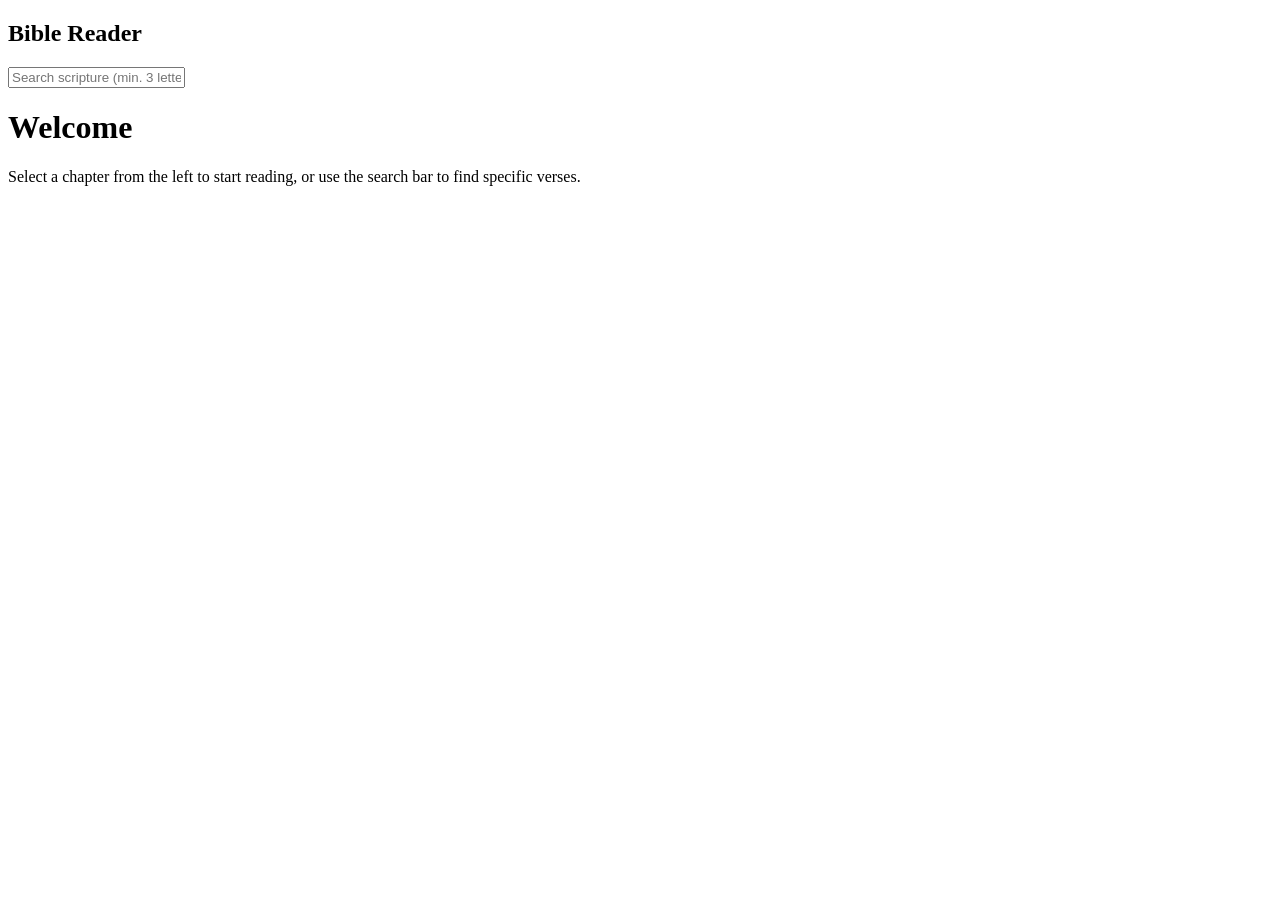
==== index.html @ 3a13e8b4 "Update index.html" ====
<!DOCTYPE html>
<html lang="en">
<head>
    <meta charset="UTF-8">
    <meta name="viewport" content="width=device-width, initial-scale=1.0">
    <title>Bible Reader Dashboard</title>
    <link rel="stylesheet" href="style.css">
</head>
<body>
    <div class="dashboard">
        <!-- Sidebar Navigation -->
        <aside class="sidebar">
            <h2>Bible Reader</h2>
            <div class="search-container">
                <input type="text" id="searchInput" placeholder="Search scripture (min. 3 letters)...">
            </div>
            <nav id="bookList">
                <!-- Books and chapters will be injected here via JS -->
            </nav>
        </aside>

        <!-- Main Reading Area -->
        <main class="content">
            <header>
                <h1 id="chapterTitle">Welcome</h1>
            </header>
            <div id="readerArea">
                <p>Select a chapter from the left to start reading, or use the search bar to find specific verses.</p>
            </div>
        </main>
    </div>

    <!-- Scripts: The data file MUST load before the app logic -->
    <script src="bible-data.js"></script>
    <script src="app.js"></script>
</body>
</html>
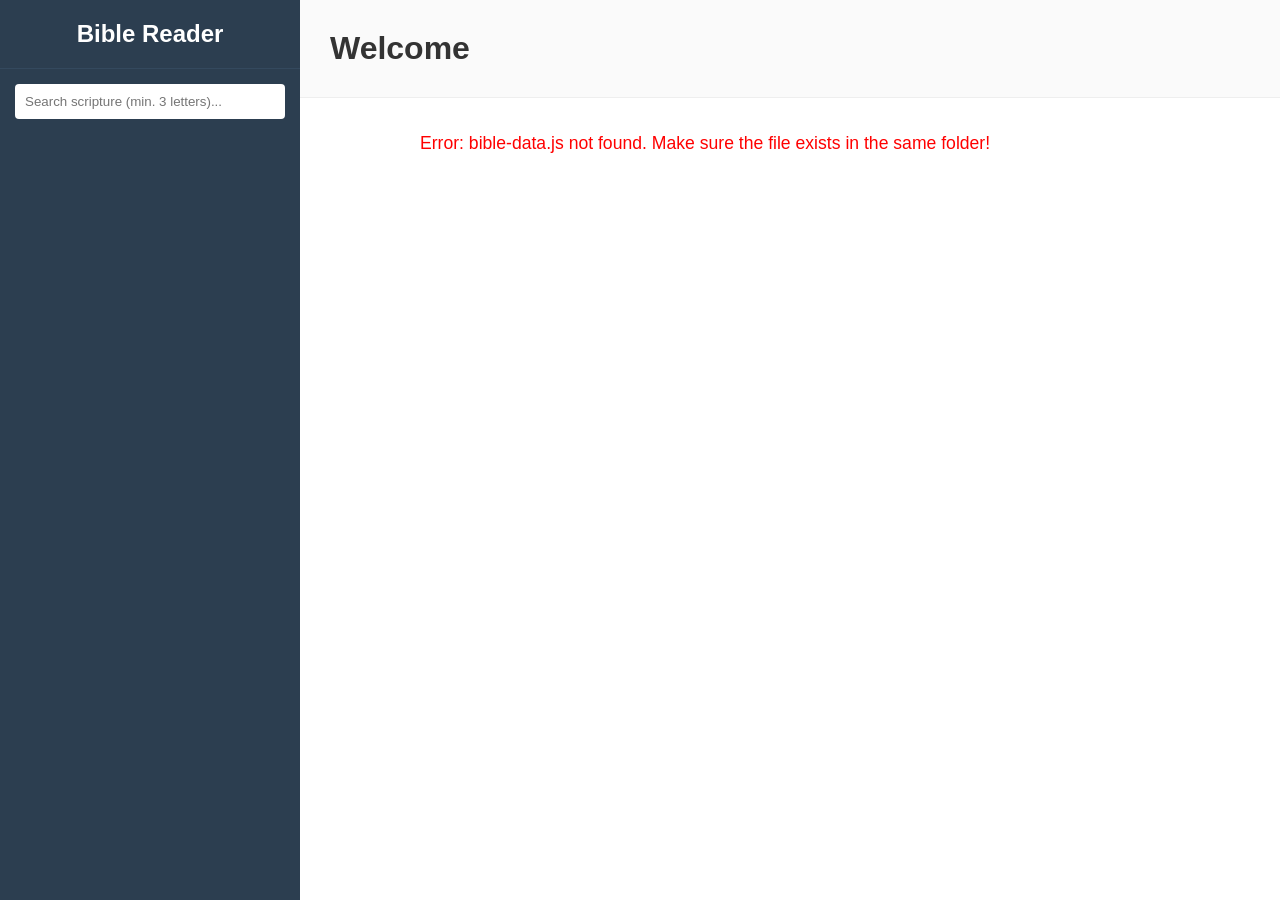
==== commit 9cc20912: "Add CSS styles to index.html for dashboard layout Added internal CSS styles for layout and design." ====
--- a/index.html
+++ b/index.html
@@ -4,7 +4,154 @@
     <meta charset="UTF-8">
     <meta name="viewport" content="width=device-width, initial-scale=1.0">
     <title>Bible Reader Dashboard</title>
-    <link rel="stylesheet" href="style.css">
+    <style>
+        * {
+            margin: 0;
+            padding: 0;
+            box-sizing: border-box;
+            font-family: -apple-system, BlinkMacSystemFont, "Segoe UI", Roboto, Helvetica, Arial, sans-serif;
+        }
+
+        body {
+            background-color: #f5f5f5;
+            color: #333;
+        }
+
+        .dashboard {
+            display: flex;
+            height: 100vh;
+        }
+
+        .sidebar {
+            width: 300px;
+            background-color: #2c3e50;
+            color: white;
+            display: flex;
+            flex-direction: column;
+            overflow-y: auto;
+        }
+
+        .sidebar h2 {
+            padding: 20px;
+            text-align: center;
+            border-bottom: 1px solid #34495e;
+        }
+
+        .search-container {
+            padding: 15px;
+        }
+
+        #searchInput {
+            width: 100%;
+            padding: 10px;
+            border: none;
+            border-radius: 4px;
+            outline: none;
+        }
+
+        #bookList {
+            flex: 1;
+        }
+
+        .book-title {
+            padding: 15px;
+            background-color: #34495e;
+            cursor: pointer;
+            user-select: none;
+            border-bottom: 1px solid #2c3e50;
+            font-weight: bold;
+        }
+
+        .book-title:hover {
+            background-color: #3b536b;
+        }
+
+        .chapter-list {
+            display: none; 
+            background-color: #2c3e50;
+            padding: 10px 15px;
+        }
+
+        .chapter-btn {
+            display: inline-block;
+            padding: 8px 12px;
+            margin: 5px;
+            background-color: #ecf0f1;
+            color: #2c3e50;
+            text-decoration: none;
+            border-radius: 4px;
+            cursor: pointer;
+            font-size: 0.9em;
+        }
+
+        .chapter-btn:hover {
+            background-color: #bdc3c7;
+        }
+
+        .content {
+            flex: 1;
+            display: flex;
+            flex-direction: column;
+            background-color: #fff;
+            overflow-y: auto;
+        }
+
+        header {
+            padding: 30px;
+            border-bottom: 1px solid #eee;
+            background-color: #fafafa;
+        }
+
+        #readerArea {
+            padding: 30px;
+            max-width: 800px;
+            margin: 0 auto;
+            width: 100%;
+            line-height: 1.8;
+            font-size: 1.1em;
+        }
+
+        .verse-block {
+            margin-bottom: 15px;
+            display: flex;
+        }
+
+        .verse-num {
+            font-weight: bold;
+            color: #7f8c8d;
+            margin-right: 15px;
+            min-width: 25px;
+            user-select: none;
+        }
+
+        .verse-text {
+            flex: 1;
+        }
+
+        .search-result {
+            margin-bottom: 20px;
+            padding-bottom: 15px;
+            border-bottom: 1px solid #eee;
+        }
+
+        .search-ref {
+            font-weight: bold;
+            color: #2980b9;
+            cursor: pointer;
+            margin-bottom: 5px;
+            display: inline-block;
+        }
+
+        .search-ref:hover {
+            text-decoration: underline;
+        }
+
+        mark {
+            background-color: #ffeaa7;
+            padding: 2px;
+            border-radius: 3px;
+        }
+    </style>
 </head>
 <body>
     <div class="dashboard">
@@ -30,8 +177,152 @@
         </main>
     </div>
 
-    <!-- Scripts: The data file MUST load before the app logic -->
+    <!-- 1. Load the data template first -->
     <script src="bible-data.js"></script>
-    <script src="app.js"></script>
+
+    <!-- 2. Application Logic -->
+    <script>
+        document.addEventListener("DOMContentLoaded", () => {
+            const bookListEl = document.getElementById("bookList");
+            const readerAreaEl = document.getElementById("readerArea");
+            const chapterTitleEl = document.getElementById("chapterTitle");
+            const searchInput = document.getElementById("searchInput");
+
+            // Build the sidebar navigation
+            function renderNavigation() {
+                bookListEl.innerHTML = "";
+                
+                if (typeof bibleData === 'undefined') {
+                    readerAreaEl.innerHTML = "<p style='color:red;'>Error: bible-data.js not found. Make sure the file exists in the same folder!</p>";
+                    return;
+                }
+
+                bibleData.forEach((bookObj) => {
+                    const bookHeader = document.createElement("div");
+                    bookHeader.className = "book-title";
+                    bookHeader.innerText = bookObj.book;
+                    
+                    const chapterContainer = document.createElement("div");
+                    chapterContainer.className = "chapter-list";
+                    
+                    bookObj.chapters.forEach((chapObj) => {
+                        const chapBtn = document.createElement("span");
+                        chapBtn.className = "chapter-btn";
+                        chapBtn.innerText = `Ch. ${chapObj.chapter}`;
+                        
+                        chapBtn.addEventListener("click", () => {
+                            displayChapter(bookObj.book, chapObj.chapter, chapObj.verses);
+                        });
+                        
+                        chapterContainer.appendChild(chapBtn);
+                    });
+                    
+                    bookHeader.addEventListener("click", () => {
+                        const isVisible = chapterContainer.style.display === "block";
+                        chapterContainer.style.display = isVisible ? "none" : "block";
+                    });
+                    
+                    bookListEl.appendChild(bookHeader);
+                    bookListEl.appendChild(chapterContainer);
+                });
+            }
+
+            // Display a chapter
+            function displayChapter(bookName, chapterNum, verses) {
+                chapterTitleEl.innerText = `${bookName} Chapter ${chapterNum}`;
+                readerAreaEl.innerHTML = "";
+                
+                verses.forEach((verseText, index) => {
+                    const verseBlock = document.createElement("div");
+                    verseBlock.className = "verse-block";
+                    
+                    const verseNum = document.createElement("span");
+                    verseNum.className = "verse-num";
+                    verseNum.innerText = index + 1;
+                    
+                    const verseTextEl = document.createElement("span");
+                    verseTextEl.className = "verse-text";
+                    verseTextEl.innerText = verseText;
+                    
+                    verseBlock.appendChild(verseNum);
+                    verseBlock.appendChild(verseTextEl);
+                    readerAreaEl.appendChild(verseBlock);
+                });
+            }
+
+            // Search Functionality
+            searchInput.addEventListener("input", (e) => {
+                const query = e.target.value.toLowerCase().trim();
+                
+                if (query.length < 3) {
+                    if (query.length === 0) {
+                        chapterTitleEl.innerText = "Welcome";
+                        readerAreaEl.innerHTML = "<p>Select a chapter from the left to start reading.</p>";
+                    }
+                    return;
+                }
+                
+                const results = [];
+                
+                bibleData.forEach(bookObj => {
+                    bookObj.chapters.forEach(chapObj => {
+                        chapObj.verses.forEach((verseText, vIndex) => {
+                            if (verseText.toLowerCase().includes(query)) {
+                                results.push({
+                                    reference: `${bookObj.book} ${chapObj.chapter}:${vIndex + 1}`,
+                                    text: verseText,
+                                    book: bookObj.book,
+                                    chapter: chapObj.chapter,
+                                    verses: chapObj.verses
+                                });
+                            }
+                        });
+                    });
+                });
+                
+                displaySearchResults(query, results);
+            });
+
+            // Render Search Results
+            function displaySearchResults(query, results) {
+                chapterTitleEl.innerText = `Search Results for "${query}"`;
+                readerAreaEl.innerHTML = "";
+                
+                if (results.length === 0) {
+                    readerAreaEl.innerHTML = "<p>No matches found.</p>";
+                    return;
+                }
+                
+                const resultCount = document.createElement("p");
+                resultCount.innerText = `Found ${results.length} results.`;
+                resultCount.style.marginBottom = "20px";
+                readerAreaEl.appendChild(resultCount);
+                
+                results.forEach(res => {
+                    const resultDiv = document.createElement("div");
+                    resultDiv.className = "search-result";
+                    
+                    const refEl = document.createElement("div");
+                    refEl.className = "search-ref";
+                    refEl.innerText = res.reference;
+                    
+                    refEl.addEventListener("click", () => {
+                        searchInput.value = ""; 
+                        displayChapter(res.book, res.chapter, res.verses);
+                    });
+                    
+                    const textEl = document.createElement("div");
+                    const regex = new RegExp(`(${query})`, 'gi');
+                    textEl.innerHTML = res.text.replace(regex, '<mark>$1</mark>');
+                    
+                    resultDiv.appendChild(refEl);
+                    resultDiv.appendChild(textEl);
+                    readerAreaEl.appendChild(resultDiv);
+                });
+            }
+
+            renderNavigation();
+        });
+    </script>
 </body>
 </html>
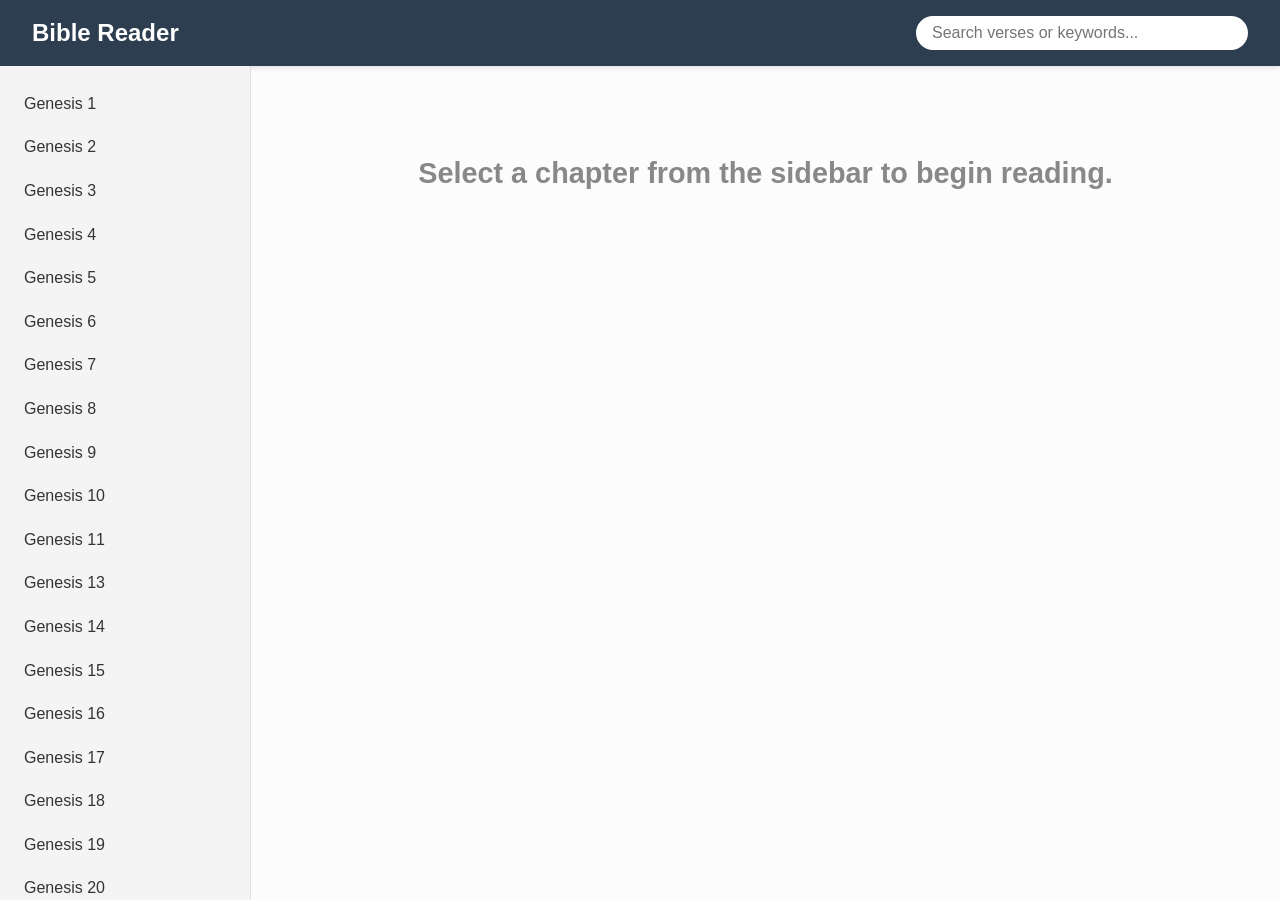
==== commit d4b0edbe: "Refactor sidebar styles and enhance navigation Refactor sidebar and navigation styles, update search" ====
--- a/index.html
+++ b/index.html
@@ -1,328 +1,511 @@
 <!DOCTYPE html>
+
 <html lang="en">
+
 <head>
+
     <meta charset="UTF-8">
+
     <meta name="viewport" content="width=device-width, initial-scale=1.0">
-    <title>Bible Reader Dashboard</title>
+
+    <title>Web Bible Reader</title>
+
     <style>
-        * {
+
+        /* CSS Styling for a Clean, Modern UI */
+
+        :root {
+
+            --bg-color: #fcfcfc;
+
+            --text-main: #333;
+
+            --accent-color: #2c3e50;
+
+            --sidebar-bg: #f4f4f4;
+
+            --border-color: #e0e0e0;
+
+        }
+
+
+
+        body {
+
             margin: 0;
-            padding: 0;
-            box-sizing: border-box;
+
             font-family: -apple-system, BlinkMacSystemFont, "Segoe UI", Roboto, Helvetica, Arial, sans-serif;
-        }
-
-        body {
-            background-color: #f5f5f5;
-            color: #333;
-        }
-
-        .dashboard {
+
+            background-color: var(--bg-color);
+
+            color: var(--text-main);
+
             display: flex;
+
+            flex-direction: column;
+
             height: 100vh;
-        }
-
-        .sidebar {
+
+        }
+
+
+
+        /* Top Navigation Bar */
+
+        header {
+
+            background-color: var(--accent-color);
+
+            color: white;
+
+            padding: 1rem 2rem;
+
+            display: flex;
+
+            justify-content: space-between;
+
+            align-items: center;
+
+            box-shadow: 0 2px 5px rgba(0,0,0,0.1);
+
+        }
+
+
+
+        header h1 {
+
+            margin: 0;
+
+            font-size: 1.5rem;
+
+            font-weight: 600;
+
+        }
+
+
+
+        #search-bar {
+
+            padding: 0.5rem 1rem;
+
+            border-radius: 20px;
+
+            border: none;
+
             width: 300px;
-            background-color: #2c3e50;
-            color: white;
+
+            font-size: 1rem;
+
+            outline: none;
+
+        }
+
+
+
+        /* Main Layout */
+
+        .container {
+
             display: flex;
-            flex-direction: column;
+
+            flex: 1;
+
+            overflow: hidden;
+
+        }
+
+
+
+        /* Sidebar for Navigation */
+
+        aside {
+
+            width: 250px;
+
+            background-color: var(--sidebar-bg);
+
+            border-right: 1px solid var(--border-color);
+
             overflow-y: auto;
-        }
-
-        .sidebar h2 {
-            padding: 20px;
-            text-align: center;
-            border-bottom: 1px solid #34495e;
-        }
-
-        .search-container {
-            padding: 15px;
-        }
-
-        #searchInput {
-            width: 100%;
-            padding: 10px;
-            border: none;
-            border-radius: 4px;
-            outline: none;
-        }
-
-        #bookList {
+
+            padding: 1rem 0;
+
+        }
+
+
+
+        .nav-item {
+
+            padding: 0.8rem 1.5rem;
+
+            cursor: pointer;
+
+            transition: background 0.2s;
+
+            font-weight: 500;
+
+        }
+
+
+
+        .nav-item:hover {
+
+            background-color: #e2e2e2;
+
+        }
+
+
+
+        .nav-item.active {
+
+            background-color: #ddd;
+
+            border-left: 4px solid var(--accent-color);
+
+        }
+
+
+
+        /* Reading Area */
+
+        main {
+
             flex: 1;
-        }
+
+            padding: 2rem 10%;
+
+            overflow-y: auto;
+
+            font-family: "Georgia", serif; /* Serif font for better reading */
+
+            line-height: 1.8;
+
+            font-size: 1.2rem;
+
+        }
+
+
 
         .book-title {
-            padding: 15px;
-            background-color: #34495e;
-            cursor: pointer;
-            user-select: none;
-            border-bottom: 1px solid #2c3e50;
+
+            font-size: 2.5rem;
+
+            margin-bottom: 0.5rem;
+
+            font-family: -apple-system, BlinkMacSystemFont, sans-serif;
+
+            color: var(--accent-color);
+
+        }
+
+
+
+        .verse-container {
+
+            margin-bottom: 1rem;
+
+        }
+
+
+
+        .verse-num {
+
+            font-size: 0.8em;
+
             font-weight: bold;
-        }
-
-        .book-title:hover {
-            background-color: #3b536b;
-        }
-
-        .chapter-list {
-            display: none; 
-            background-color: #2c3e50;
-            padding: 10px 15px;
-        }
-
-        .chapter-btn {
-            display: inline-block;
-            padding: 8px 12px;
-            margin: 5px;
-            background-color: #ecf0f1;
-            color: #2c3e50;
-            text-decoration: none;
-            border-radius: 4px;
-            cursor: pointer;
-            font-size: 0.9em;
-        }
-
-        .chapter-btn:hover {
-            background-color: #bdc3c7;
-        }
-
-        .content {
-            flex: 1;
-            display: flex;
-            flex-direction: column;
-            background-color: #fff;
-            overflow-y: auto;
-        }
-
-        header {
-            padding: 30px;
-            border-bottom: 1px solid #eee;
-            background-color: #fafafa;
-        }
-
-        #readerArea {
-            padding: 30px;
-            max-width: 800px;
-            margin: 0 auto;
-            width: 100%;
-            line-height: 1.8;
-            font-size: 1.1em;
-        }
-
-        .verse-block {
-            margin-bottom: 15px;
-            display: flex;
-        }
-
-        .verse-num {
-            font-weight: bold;
-            color: #7f8c8d;
-            margin-right: 15px;
-            min-width: 25px;
-            user-select: none;
-        }
-
-        .verse-text {
-            flex: 1;
-        }
-
-        .search-result {
+
+            color: #888;
+
+            margin-right: 8px;
+
+            vertical-align: super;
+
+        }
+
+
+
+        /* Highlight for search results */
+
+        .highlight {
+
+            background-color: #ffeaa7;
+
+            padding: 0 3px;
+
+            border-radius: 3px;
+
+        }
+
+
+
+        .search-results-title {
+
+            font-family: -apple-system, sans-serif;
+
+            border-bottom: 2px solid var(--border-color);
+
+            padding-bottom: 10px;
+
             margin-bottom: 20px;
-            padding-bottom: 15px;
-            border-bottom: 1px solid #eee;
-        }
-
-        .search-ref {
-            font-weight: bold;
-            color: #2980b9;
-            cursor: pointer;
-            margin-bottom: 5px;
-            display: inline-block;
-        }
-
-        .search-ref:hover {
-            text-decoration: underline;
-        }
-
-        mark {
-            background-color: #ffeaa7;
-            padding: 2px;
-            border-radius: 3px;
-        }
+
+        }
+
     </style>
+
 </head>
+
 <body>
-    <div class="dashboard">
-        <!-- Sidebar Navigation -->
-        <aside class="sidebar">
-            <h2>Bible Reader</h2>
-            <div class="search-container">
-                <input type="text" id="searchInput" placeholder="Search scripture (min. 3 letters)...">
-            </div>
-            <nav id="bookList">
-                <!-- Books and chapters will be injected here via JS -->
-            </nav>
-        </aside>
-
-        <!-- Main Reading Area -->
-        <main class="content">
-            <header>
-                <h1 id="chapterTitle">Welcome</h1>
-            </header>
-            <div id="readerArea">
-                <p>Select a chapter from the left to start reading, or use the search bar to find specific verses.</p>
-            </div>
+
+
+
+    <header>
+
+        <h1>Bible Reader</h1>
+
+        <input type="text" id="search-bar" placeholder="Search verses or keywords...">
+
+    </header>
+
+
+
+    <div class="container">
+
+        <aside id="sidebar">
+
+            </aside>
+
+
+
+        <main id="reader-view">
+
+            <h2 style="font-family: sans-serif; color: #888; text-align: center; margin-top: 50px;">
+
+                Select a chapter from the sidebar to begin reading.
+
+            </h2>
+
         </main>
+
     </div>
 
-    <!-- 1. Load the data template first -->
+
+
     <script src="bible-data.js"></script>
 
-    <!-- 2. Application Logic -->
+
+
     <script>
-        document.addEventListener("DOMContentLoaded", () => {
-            const bookListEl = document.getElementById("bookList");
-            const readerAreaEl = document.getElementById("readerArea");
-            const chapterTitleEl = document.getElementById("chapterTitle");
-            const searchInput = document.getElementById("searchInput");
-
-            // Build the sidebar navigation
-            function renderNavigation() {
-                bookListEl.innerHTML = "";
+
+        const sidebar = document.getElementById('sidebar');
+
+        const readerView = document.getElementById('reader-view');
+
+        const searchBar = document.getElementById('search-bar');
+
+
+
+        // Function to initialize the sidebar navigation
+
+        function initNavigation() {
+
+            sidebar.innerHTML = '';
+
+            
+
+            // Assuming bibleData is loaded from bible-data.js
+
+            bibleData.forEach((chapterData, index) => {
+
+                const navItem = document.createElement('div');
+
+                navItem.className = 'nav-item';
+
+                navItem.textContent = `${chapterData.book} ${chapterData.chapter}`;
+
                 
-                if (typeof bibleData === 'undefined') {
-                    readerAreaEl.innerHTML = "<p style='color:red;'>Error: bible-data.js not found. Make sure the file exists in the same folder!</p>";
-                    return;
-                }
-
-                bibleData.forEach((bookObj) => {
-                    const bookHeader = document.createElement("div");
-                    bookHeader.className = "book-title";
-                    bookHeader.innerText = bookObj.book;
+
+                navItem.addEventListener('click', () => {
+
+                    // Remove active class from all, add to current
+
+                    document.querySelectorAll('.nav-item').forEach(el => el.classList.remove('active'));
+
+                    navItem.classList.add('active');
+
                     
-                    const chapterContainer = document.createElement("div");
-                    chapterContainer.className = "chapter-list";
-                    
-                    bookObj.chapters.forEach((chapObj) => {
-                        const chapBtn = document.createElement("span");
-                        chapBtn.className = "chapter-btn";
-                        chapBtn.innerText = `Ch. ${chapObj.chapter}`;
+
+                    displayChapter(chapterData);
+
+                });
+
+                
+
+                sidebar.appendChild(navItem);
+
+            });
+
+        }
+
+
+
+        // Function to display a specific chapter
+
+        function displayChapter(data) {
+
+            let html = `<h1 class="book-title">${data.book} ${data.chapter}</h1>`;
+
+            
+
+            data.verses.forEach((verse, index) => {
+
+                html += `
+
+                    <div class="verse-container">
+
+                        <span class="verse-num">${index + 1}</span>
+
+                        <span class="verse-text">${verse}</span>
+
+                    </div>
+
+                `;
+
+            });
+
+            
+
+            readerView.innerHTML = html;
+
+        }
+
+
+
+        // Function to handle searching across all loaded data
+
+        function handleSearch(query) {
+
+            if (!query) {
+
+                readerView.innerHTML = '<h2 style="font-family: sans-serif; color: #888; text-align: center; margin-top: 50px;">Select a chapter from the sidebar to begin reading.</h2>';
+
+                document.querySelectorAll('.nav-item').forEach(el => el.classList.remove('active'));
+
+                return;
+
+            }
+
+
+
+            const lowerQuery = query.toLowerCase();
+
+            let resultsHtml = `<h2 class="search-results-title">Search Results for "${query}"</h2>`;
+
+            let matchCount = 0;
+
+
+
+            bibleData.forEach(data => {
+
+                data.verses.forEach((verse, index) => {
+
+                    if (verse.toLowerCase().includes(lowerQuery)) {
+
+                        matchCount++;
+
+                        // Highlight the search term
+
+                        const regex = new RegExp(`(${query})`, "gi");
+
+                        const highlightedVerse = verse.replace(regex, "<span class='highlight'>$1</span>");
+
                         
-                        chapBtn.addEventListener("click", () => {
-                            displayChapter(bookObj.book, chapObj.chapter, chapObj.verses);
-                        });
-                        
-                        chapterContainer.appendChild(chapBtn);
-                    });
-                    
-                    bookHeader.addEventListener("click", () => {
-                        const isVisible = chapterContainer.style.display === "block";
-                        chapterContainer.style.display = isVisible ? "none" : "block";
-                    });
-                    
-                    bookListEl.appendChild(bookHeader);
-                    bookListEl.appendChild(chapterContainer);
+
+                        resultsHtml += `
+
+                            <div class="verse-container" style="margin-bottom: 20px;">
+
+                                <div style="font-size: 0.9em; color: var(--accent-color); font-weight: bold; font-family: sans-serif;">
+
+                                    ${data.book} ${data.chapter}:${index + 1}
+
+                                </div>
+
+                                <span>${highlightedVerse}</span>
+
+                            </div>
+
+                        `;
+
+                    }
+
                 });
+
+            });
+
+
+
+            if (matchCount === 0) {
+
+                resultsHtml += `<p style="color: #666;">No results found.</p>`;
+
             }
 
-            // Display a chapter
-            function displayChapter(bookName, chapterNum, verses) {
-                chapterTitleEl.innerText = `${bookName} Chapter ${chapterNum}`;
-                readerAreaEl.innerHTML = "";
-                
-                verses.forEach((verseText, index) => {
-                    const verseBlock = document.createElement("div");
-                    verseBlock.className = "verse-block";
-                    
-                    const verseNum = document.createElement("span");
-                    verseNum.className = "verse-num";
-                    verseNum.innerText = index + 1;
-                    
-                    const verseTextEl = document.createElement("span");
-                    verseTextEl.className = "verse-text";
-                    verseTextEl.innerText = verseText;
-                    
-                    verseBlock.appendChild(verseNum);
-                    verseBlock.appendChild(verseTextEl);
-                    readerAreaEl.appendChild(verseBlock);
-                });
+
+
+            readerView.innerHTML = resultsHtml;
+
+            document.querySelectorAll('.nav-item').forEach(el => el.classList.remove('active'));
+
+        }
+
+
+
+        // Event listener for the search bar
+
+        searchBar.addEventListener('input', (e) => {
+
+            handleSearch(e.target.value);
+
+        });
+
+
+
+        // Initialize the app when the page loads
+
+        window.addEventListener('DOMContentLoaded', () => {
+
+            if (typeof bibleData !== 'undefined') {
+
+                initNavigation();
+
+                // Optionally load the first chapter automatically:
+
+                // if(bibleData.length > 0) displayChapter(bibleData[0]);
+
+            } else {
+
+                readerView.innerHTML = '<h2 style="color: red;">Error: Could not load bible-data.js</h2>';
+
             }
 
-            // Search Functionality
-            searchInput.addEventListener("input", (e) => {
-                const query = e.target.value.toLowerCase().trim();
-                
-                if (query.length < 3) {
-                    if (query.length === 0) {
-                        chapterTitleEl.innerText = "Welcome";
-                        readerAreaEl.innerHTML = "<p>Select a chapter from the left to start reading.</p>";
-                    }
-                    return;
-                }
-                
-                const results = [];
-                
-                bibleData.forEach(bookObj => {
-                    bookObj.chapters.forEach(chapObj => {
-                        chapObj.verses.forEach((verseText, vIndex) => {
-                            if (verseText.toLowerCase().includes(query)) {
-                                results.push({
-                                    reference: `${bookObj.book} ${chapObj.chapter}:${vIndex + 1}`,
-                                    text: verseText,
-                                    book: bookObj.book,
-                                    chapter: chapObj.chapter,
-                                    verses: chapObj.verses
-                                });
-                            }
-                        });
-                    });
-                });
-                
-                displaySearchResults(query, results);
-            });
-
-            // Render Search Results
-            function displaySearchResults(query, results) {
-                chapterTitleEl.innerText = `Search Results for "${query}"`;
-                readerAreaEl.innerHTML = "";
-                
-                if (results.length === 0) {
-                    readerAreaEl.innerHTML = "<p>No matches found.</p>";
-                    return;
-                }
-                
-                const resultCount = document.createElement("p");
-                resultCount.innerText = `Found ${results.length} results.`;
-                resultCount.style.marginBottom = "20px";
-                readerAreaEl.appendChild(resultCount);
-                
-                results.forEach(res => {
-                    const resultDiv = document.createElement("div");
-                    resultDiv.className = "search-result";
-                    
-                    const refEl = document.createElement("div");
-                    refEl.className = "search-ref";
-                    refEl.innerText = res.reference;
-                    
-                    refEl.addEventListener("click", () => {
-                        searchInput.value = ""; 
-                        displayChapter(res.book, res.chapter, res.verses);
-                    });
-                    
-                    const textEl = document.createElement("div");
-                    const regex = new RegExp(`(${query})`, 'gi');
-                    textEl.innerHTML = res.text.replace(regex, '<mark>$1</mark>');
-                    
-                    resultDiv.appendChild(refEl);
-                    resultDiv.appendChild(textEl);
-                    readerAreaEl.appendChild(resultDiv);
-                });
-            }
-
-            renderNavigation();
         });
+
     </script>
+
+    <!-- Inside the <head> tag -->
+
+
+
+
+
+<!-- Right before the closing </body> tag -->
+
+<script src="bible-data.js"></script>
+
+
+
+    <script src="bible-data.js"></script>
+
 </body>
+
 </html>
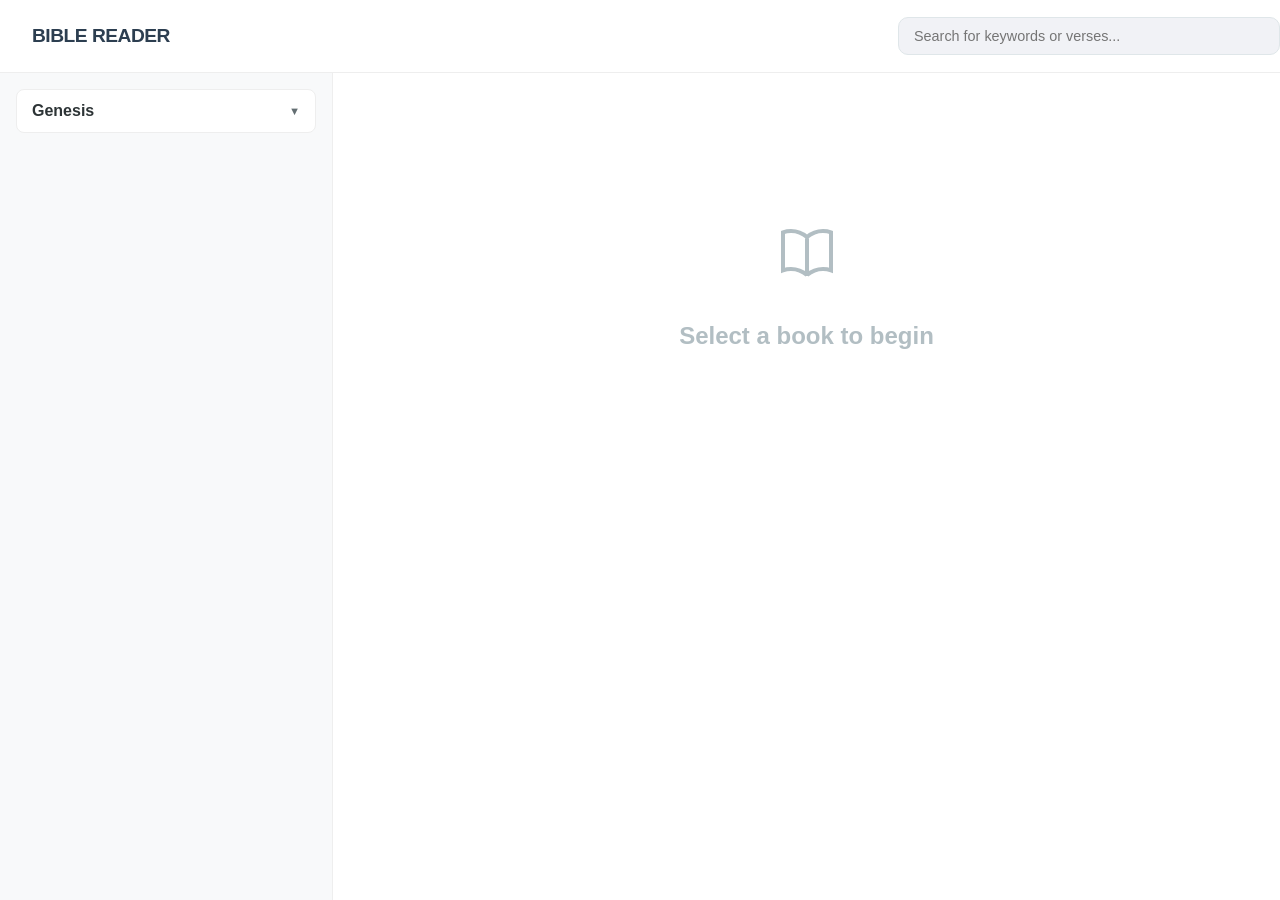
==== commit 57b5152a: "Update title and styles for Modern Bible Reader" ====
--- a/index.html
+++ b/index.html
@@ -1,511 +1,378 @@
 <!DOCTYPE html>
-
 <html lang="en">
-
 <head>
-
     <meta charset="UTF-8">
-
     <meta name="viewport" content="width=device-width, initial-scale=1.0">
-
-    <title>Web Bible Reader</title>
-
+    <title>Modern Bible Reader</title>
     <style>
-
-        /* CSS Styling for a Clean, Modern UI */
-
         :root {
-
-            --bg-color: #fcfcfc;
-
-            --text-main: #333;
-
-            --accent-color: #2c3e50;
-
-            --sidebar-bg: #f4f4f4;
-
-            --border-color: #e0e0e0;
-
-        }
-
-
+            --primary: #2c3e50;
+            --accent: #3498db;
+            --bg-light: #f8f9fa;
+            --text-dark: #2d3436;
+            --text-muted: #636e72;
+            --sidebar-width: 300px;
+            --shadow: 0 4px 6px rgba(0,0,0,0.1);
+        }
 
         body {
-
             margin: 0;
-
-            font-family: -apple-system, BlinkMacSystemFont, "Segoe UI", Roboto, Helvetica, Arial, sans-serif;
-
-            background-color: var(--bg-color);
-
-            color: var(--text-main);
-
+            font-family: 'Inter', -apple-system, BlinkMacSystemFont, sans-serif;
+            background-color: white;
+            color: var(--text-dark);
             display: flex;
-
             flex-direction: column;
-
             height: 100vh;
-
-        }
-
-
-
-        /* Top Navigation Bar */
-
+        }
+
+        /* Header UI */
         header {
-
-            background-color: var(--accent-color);
-
+            background-color: white;
+            padding: 0.75rem 2rem;
+            display: flex;
+            justify-content: space-between;
+            align-items: center;
+            border-bottom: 1px solid #eee;
+            z-index: 100;
+        }
+
+        header h1 {
+            font-size: 1.2rem;
+            color: var(--primary);
+            font-weight: 800;
+            letter-spacing: -0.5px;
+        }
+
+        .search-wrapper {
+            position: relative;
+            width: 350px;
+        }
+
+        #search-bar {
+            width: 100%;
+            padding: 10px 15px;
+            border-radius: 10px;
+            border: 1px solid #dfe6e9;
+            background: #f1f2f6;
+            font-size: 0.9rem;
+            transition: all 0.3s;
+            outline: none;
+        }
+
+        #search-bar:focus {
+            background: white;
+            border-color: var(--accent);
+            box-shadow: 0 0 0 4px rgba(52, 152, 219, 0.1);
+        }
+
+        /* Layout */
+        .container {
+            display: flex;
+            flex: 1;
+            overflow: hidden;
+        }
+
+        /* Sidebar: Grouped Books & Chapters */
+        aside {
+            width: var(--sidebar-width);
+            background-color: var(--bg-light);
+            border-right: 1px solid #eee;
+            overflow-y: auto;
+            padding: 1rem;
+        }
+
+        .book-group {
+            margin-bottom: 0.5rem;
+            border-radius: 8px;
+            overflow: hidden;
+            background: white;
+            border: 1px solid #eee;
+        }
+
+        .book-header {
+            padding: 12px 15px;
+            cursor: pointer;
+            font-weight: 600;
+            display: flex;
+            justify-content: space-between;
+            align-items: center;
+            transition: background 0.2s;
+            user-select: none;
+        }
+
+        .book-header:hover {
+            background-color: #f1f2f6;
+        }
+
+        .book-header::after {
+            content: '▼';
+            font-size: 0.7rem;
+            color: var(--text-muted);
+            transition: transform 0.3s;
+        }
+
+        .book-group.active .book-header {
+            background-color: var(--primary);
             color: white;
-
-            padding: 1rem 2rem;
-
-            display: flex;
-
-            justify-content: space-between;
-
-            align-items: center;
-
-            box-shadow: 0 2px 5px rgba(0,0,0,0.1);
-
-        }
-
-
-
-        header h1 {
-
-            margin: 0;
-
-            font-size: 1.5rem;
-
-            font-weight: 600;
-
-        }
-
-
-
-        #search-bar {
-
-            padding: 0.5rem 1rem;
-
-            border-radius: 20px;
-
-            border: none;
-
-            width: 300px;
-
-            font-size: 1rem;
-
-            outline: none;
-
-        }
-
-
-
-        /* Main Layout */
-
-        .container {
-
-            display: flex;
-
+        }
+
+        .book-group.active .book-header::after {
+            transform: rotate(180deg);
+            color: white;
+        }
+
+        /* Chapter Grid */
+        .chapter-container {
+            display: none;
+            padding: 10px;
+            grid-template-columns: repeat(5, 1fr);
+            gap: 5px;
+            background: white;
+        }
+
+        .book-group.active .chapter-container {
+            display: grid;
+        }
+
+        .chapter-btn {
+            padding: 8px 0;
+            text-align: center;
+            background: #f8f9fa;
+            border-radius: 4px;
+            cursor: pointer;
+            font-size: 0.85rem;
+            transition: all 0.2s;
+            border: 1px solid transparent;
+        }
+
+        .chapter-btn:hover {
+            background: var(--accent);
+            color: white;
+        }
+
+        .chapter-btn.active {
+            background: var(--accent);
+            color: white;
+            font-weight: bold;
+        }
+
+        /* Reading View */
+        main {
             flex: 1;
-
-            overflow: hidden;
-
-        }
-
-
-
-        /* Sidebar for Navigation */
-
-        aside {
-
-            width: 250px;
-
-            background-color: var(--sidebar-bg);
-
-            border-right: 1px solid var(--border-color);
-
             overflow-y: auto;
-
-            padding: 1rem 0;
-
-        }
-
-
-
-        .nav-item {
-
-            padding: 0.8rem 1.5rem;
-
+            padding: 3rem 10%;
+            line-height: 1.8;
+            scroll-behavior: smooth;
+        }
+
+        .reader-inner {
+            max-width: 800px;
+            margin: 0 auto;
+        }
+
+        .book-title-hero {
+            font-size: 3rem;
+            font-weight: 800;
+            margin-bottom: 2rem;
+            color: var(--primary);
+            border-bottom: 2px solid #eee;
+            padding-bottom: 1rem;
+        }
+
+        .verse-block {
+            margin-bottom: 1rem;
+            font-family: "Georgia", serif;
+            font-size: 1.25rem;
+        }
+
+        .verse-num {
+            font-weight: bold;
+            color: var(--accent);
+            font-size: 0.9rem;
+            margin-right: 10px;
+            vertical-align: top;
+        }
+
+        /* Search Results Styles */
+        .search-item {
+            padding: 1.5rem;
+            border-bottom: 1px solid #eee;
             cursor: pointer;
-
-            transition: background 0.2s;
-
-            font-weight: 500;
-
-        }
-
-
-
-        .nav-item:hover {
-
-            background-color: #e2e2e2;
-
-        }
-
-
-
-        .nav-item.active {
-
-            background-color: #ddd;
-
-            border-left: 4px solid var(--accent-color);
-
-        }
-
-
-
-        /* Reading Area */
-
-        main {
-
-            flex: 1;
-
-            padding: 2rem 10%;
-
-            overflow-y: auto;
-
-            font-family: "Georgia", serif; /* Serif font for better reading */
-
-            line-height: 1.8;
-
-            font-size: 1.2rem;
-
-        }
-
-
-
-        .book-title {
-
-            font-size: 2.5rem;
-
-            margin-bottom: 0.5rem;
-
-            font-family: -apple-system, BlinkMacSystemFont, sans-serif;
-
-            color: var(--accent-color);
-
-        }
-
-
-
-        .verse-container {
-
-            margin-bottom: 1rem;
-
-        }
-
-
-
-        .verse-num {
-
-            font-size: 0.8em;
-
+        }
+
+        .search-item:hover {
+            background: #f8f9fa;
+        }
+
+        .search-ref {
             font-weight: bold;
-
-            color: #888;
-
-            margin-right: 8px;
-
-            vertical-align: super;
-
-        }
-
-
-
-        /* Highlight for search results */
+            color: var(--accent);
+            margin-bottom: 5px;
+            display: block;
+        }
 
         .highlight {
-
-            background-color: #ffeaa7;
-
-            padding: 0 3px;
-
+            background: #fff3cd;
+            padding: 2px;
             border-radius: 3px;
-
-        }
-
-
-
-        .search-results-title {
-
-            font-family: -apple-system, sans-serif;
-
-            border-bottom: 2px solid var(--border-color);
-
-            padding-bottom: 10px;
-
-            margin-bottom: 20px;
-
-        }
-
+        }
+
+        /* Hide Scrollbars but allow scrolling */
+        aside::-webkit-scrollbar { width: 5px; }
+        aside::-webkit-scrollbar-thumb { background: #ccc; border-radius: 10px; }
     </style>
-
 </head>
-
 <body>
 
-
-
     <header>
-
-        <h1>Bible Reader</h1>
-
-        <input type="text" id="search-bar" placeholder="Search verses or keywords...">
-
+        <h1>BIBLE READER</h1>
+        <div class="search-wrapper">
+            <input type="text" id="search-bar" placeholder="Search for keywords or verses...">
+        </div>
     </header>
 
-
-
     <div class="container">
-
         <aside id="sidebar">
-
-            </aside>
-
-
+            <!-- Dynamically generated books and chapters -->
+        </aside>
 
         <main id="reader-view">
-
-            <h2 style="font-family: sans-serif; color: #888; text-align: center; margin-top: 50px;">
-
-                Select a chapter from the sidebar to begin reading.
-
-            </h2>
-
+            <div class="reader-inner" id="content-target">
+                <div style="text-align: center; margin-top: 100px; color: #b2bec3;">
+                    <svg width="64" height="64" fill="none" stroke="currentColor" stroke-width="1.5" viewBox="0 0 24 24"><path d="M12 6.042A8.967 8.967 0 006 3.75c-1.052 0-2.062.18-3 .512v14.25A8.987 8.987 0 016 18c2.305 0 4.408.867 6 2.292m0-14.25a8.966 8.966 0 016-2.292c1.052 0 2.062.18 3 .512v14.25A8.987 8.987 0 0018 18c-2.305 0-4.408.867-6 2.292m0-14.25v14.25"></path></svg>
+                    <h2>Select a book to begin</h2>
+                </div>
+            </div>
         </main>
-
     </div>
 
-
-
     <script src="bible-data.js"></script>
 
-
-
     <script>
-
         const sidebar = document.getElementById('sidebar');
-
-        const readerView = document.getElementById('reader-view');
-
+        const contentTarget = document.getElementById('content-target');
         const searchBar = document.getElementById('search-bar');
 
-
-
-        // Function to initialize the sidebar navigation
-
+        // 1. Group the flat bibleData by Book Name
+        function groupData() {
+            const grouped = {};
+            bibleData.forEach((item, index) => {
+                if (!grouped[item.book]) {
+                    grouped[item.book] = [];
+                }
+                // Store the original index to make loading easier
+                grouped[item.book].push({ ...item, originalIndex: index });
+            });
+            return grouped;
+        }
+
+        // 2. Initialize Navigation
         function initNavigation() {
-
+            const grouped = groupData();
             sidebar.innerHTML = '';
 
+            Object.keys(grouped).forEach(bookName => {
+                const bookGroup = document.createElement('div');
+                bookGroup.className = 'book-group';
+
+                const header = document.createElement('div');
+                header.className = 'book-header';
+                header.textContent = bookName;
+                
+                const chapterContainer = document.createElement('div');
+                chapterContainer.className = 'chapter-container';
+
+                grouped[bookName].forEach(chapterData => {
+                    const btn = document.createElement('div');
+                    btn.className = 'chapter-btn';
+                    btn.textContent = chapterData.chapter;
+                    btn.onclick = (e) => {
+                        e.stopPropagation();
+                        // Clear active states
+                        document.querySelectorAll('.chapter-btn').forEach(b => b.classList.remove('active'));
+                        btn.classList.add('active');
+                        displayChapter(chapterData);
+                    };
+                    chapterContainer.appendChild(btn);
+                });
+
+                header.onclick = () => {
+                    const isActive = bookGroup.classList.contains('active');
+                    document.querySelectorAll('.book-group').forEach(bg => bg.classList.remove('active'));
+                    if (!isActive) bookGroup.classList.add('active');
+                };
+
+                bookGroup.appendChild(header);
+                bookGroup.appendChild(chapterContainer);
+                sidebar.appendChild(bookGroup);
+            });
+        }
+
+        // 3. Display Chapter
+        function displayChapter(data) {
+            let html = `<h1 class="book-title-hero">${data.book} ${data.chapter}</h1>`;
             
-
-            // Assuming bibleData is loaded from bible-data.js
-
-            bibleData.forEach((chapterData, index) => {
-
-                const navItem = document.createElement('div');
-
-                navItem.className = 'nav-item';
-
-                navItem.textContent = `${chapterData.book} ${chapterData.chapter}`;
-
-                
-
-                navItem.addEventListener('click', () => {
-
-                    // Remove active class from all, add to current
-
-                    document.querySelectorAll('.nav-item').forEach(el => el.classList.remove('active'));
-
-                    navItem.classList.add('active');
-
-                    
-
-                    displayChapter(chapterData);
-
+            data.verses.forEach((verse, index) => {
+                html += `
+                    <div class="verse-block">
+                        <span class="verse-num">${index + 1}</span>
+                        <span class="verse-text">${verse}</span>
+                    </div>
+                `;
+            });
+            
+            contentTarget.innerHTML = html;
+            document.getElementById('reader-view').scrollTo(0, 0);
+        }
+
+        // 4. Handle Search
+        function handleSearch(query) {
+            if (!query) {
+                contentTarget.innerHTML = `<h2>Select a book to begin</h2>`;
+                return;
+            }
+
+            const lowerQuery = query.toLowerCase();
+            let resultsHtml = `<h2 style="color:var(--text-muted)">Search Results for "${query}"</h2>`;
+            let matchCount = 0;
+
+            bibleData.forEach((data, bIndex) => {
+                data.verses.forEach((verse, vIndex) => {
+                    if (verse.toLowerCase().includes(lowerQuery)) {
+                        matchCount++;
+                        const highlightedVerse = verse.replace(
+                            new RegExp(`(${query})`, "gi"), 
+                            "<span class='highlight'>$1</span>"
+                        );
+                        
+                        resultsHtml += `
+                            <div class="search-item" onclick="loadFromSearch(${bIndex})">
+                                <span class="search-ref">${data.book} ${data.chapter}:${vIndex + 1}</span>
+                                <div>${highlightedVerse}</div>
+                            </div>
+                        `;
+                    }
                 });
-
-                
-
-                sidebar.appendChild(navItem);
-
             });
 
-        }
-
-
-
-        // Function to display a specific chapter
-
-        function displayChapter(data) {
-
-            let html = `<h1 class="book-title">${data.book} ${data.chapter}</h1>`;
-
-            
-
-            data.verses.forEach((verse, index) => {
-
-                html += `
-
-                    <div class="verse-container">
-
-                        <span class="verse-num">${index + 1}</span>
-
-                        <span class="verse-text">${verse}</span>
-
-                    </div>
-
-                `;
-
-            });
-
-            
-
-            readerView.innerHTML = html;
-
-        }
-
-
-
-        // Function to handle searching across all loaded data
-
-        function handleSearch(query) {
-
-            if (!query) {
-
-                readerView.innerHTML = '<h2 style="font-family: sans-serif; color: #888; text-align: center; margin-top: 50px;">Select a chapter from the sidebar to begin reading.</h2>';
-
-                document.querySelectorAll('.nav-item').forEach(el => el.classList.remove('active'));
-
-                return;
-
+            contentTarget.innerHTML = matchCount > 0 ? resultsHtml : `<p>No results found for "${query}"</p>`;
+        }
+
+        // Helper for search click
+        window.loadFromSearch = (index) => {
+            displayChapter(bibleData[index]);
+            searchBar.value = '';
+        };
+
+        searchBar.addEventListener('input', (e) => handleSearch(e.target.value));
+
+        window.addEventListener('DOMContentLoaded', () => {
+            if (typeof bibleData !== 'undefined') {
+                initNavigation();
+            } else {
+                contentTarget.innerHTML = '<h2 style="color: red;">Error: bible-data.js not loaded</h2>';
             }
-
-
-
-            const lowerQuery = query.toLowerCase();
-
-            let resultsHtml = `<h2 class="search-results-title">Search Results for "${query}"</h2>`;
-
-            let matchCount = 0;
-
-
-
-            bibleData.forEach(data => {
-
-                data.verses.forEach((verse, index) => {
-
-                    if (verse.toLowerCase().includes(lowerQuery)) {
-
-                        matchCount++;
-
-                        // Highlight the search term
-
-                        const regex = new RegExp(`(${query})`, "gi");
-
-                        const highlightedVerse = verse.replace(regex, "<span class='highlight'>$1</span>");
-
-                        
-
-                        resultsHtml += `
-
-                            <div class="verse-container" style="margin-bottom: 20px;">
-
-                                <div style="font-size: 0.9em; color: var(--accent-color); font-weight: bold; font-family: sans-serif;">
-
-                                    ${data.book} ${data.chapter}:${index + 1}
-
-                                </div>
-
-                                <span>${highlightedVerse}</span>
-
-                            </div>
-
-                        `;
-
-                    }
-
-                });
-
-            });
-
-
-
-            if (matchCount === 0) {
-
-                resultsHtml += `<p style="color: #666;">No results found.</p>`;
-
-            }
-
-
-
-            readerView.innerHTML = resultsHtml;
-
-            document.querySelectorAll('.nav-item').forEach(el => el.classList.remove('active'));
-
-        }
-
-
-
-        // Event listener for the search bar
-
-        searchBar.addEventListener('input', (e) => {
-
-            handleSearch(e.target.value);
-
         });
-
-
-
-        // Initialize the app when the page loads
-
-        window.addEventListener('DOMContentLoaded', () => {
-
-            if (typeof bibleData !== 'undefined') {
-
-                initNavigation();
-
-                // Optionally load the first chapter automatically:
-
-                // if(bibleData.length > 0) displayChapter(bibleData[0]);
-
-            } else {
-
-                readerView.innerHTML = '<h2 style="color: red;">Error: Could not load bible-data.js</h2>';
-
-            }
-
-        });
-
     </script>
-
-    <!-- Inside the <head> tag -->
-
-
-
-
-
-<!-- Right before the closing </body> tag -->
-
-<script src="bible-data.js"></script>
-
-
-
-    <script src="bible-data.js"></script>
-
 </body>
-
 </html>
